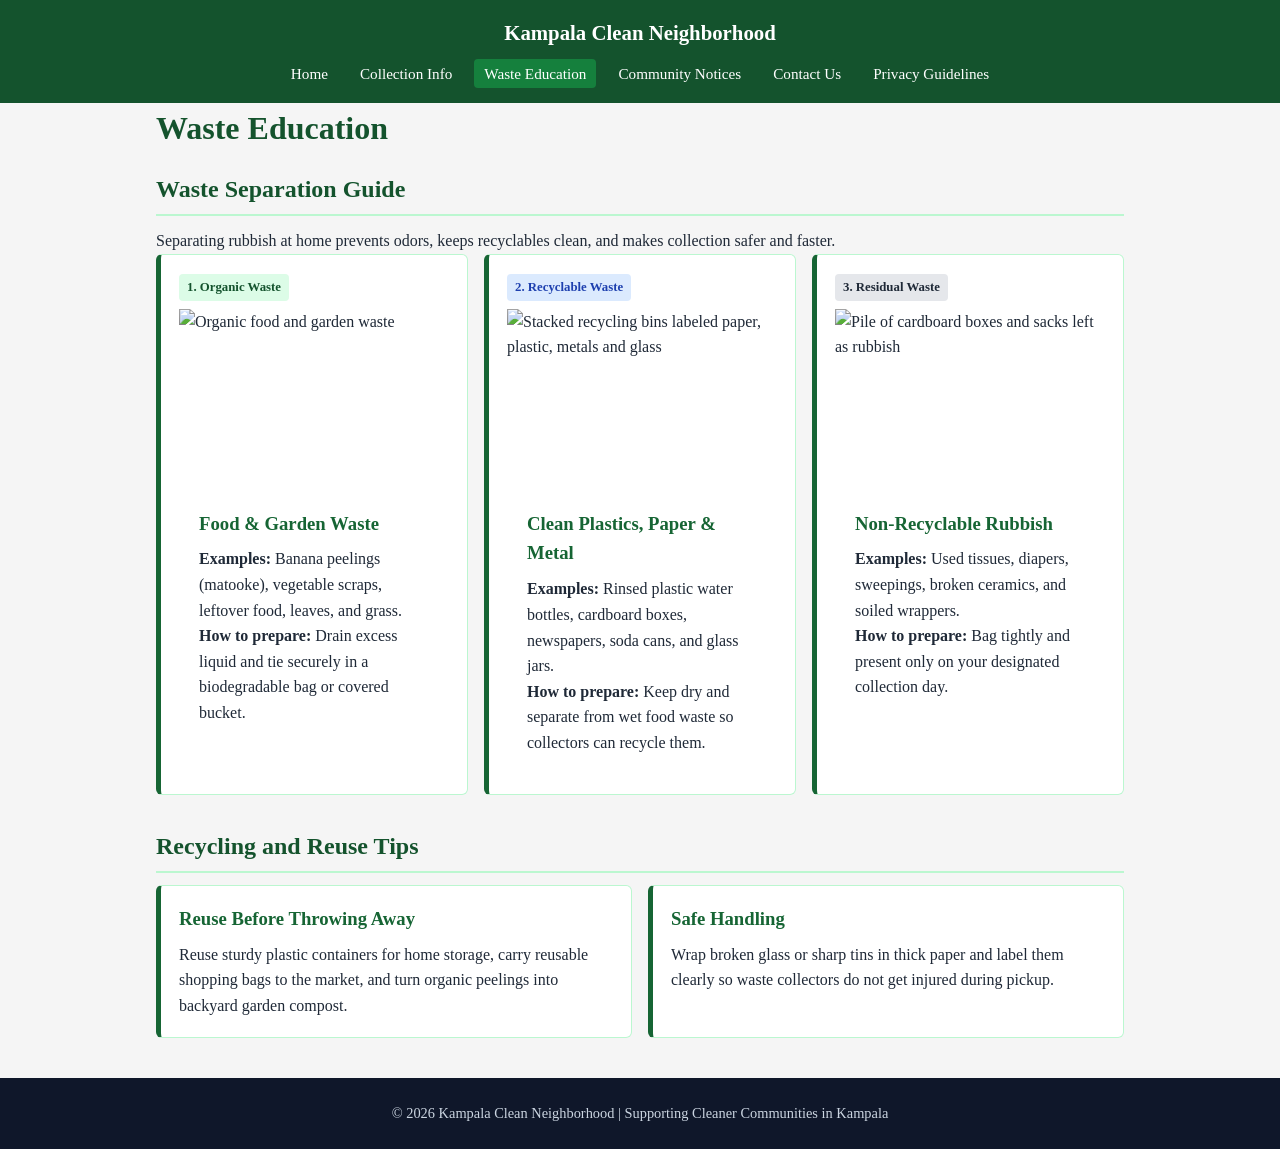
==== guide.html @ dff2bc16 "Add files via upload" ====
<!DOCTYPE html>
<html lang="en">

<head>
  <meta charset="UTF-8">
  <meta name="viewport" content="width=device-width, initial-scale=1.0">
  <meta name="description"
    content="Learn how to separate organic, recyclable and residual household waste, with reuse and safe handling tips.">
  <title>Waste Education | Kampala Clean Neighborhood</title>
  <link rel="stylesheet" href="style.css">
</head>

<body>

  <header>
    <div class="container header-flex">
      <a href="index.html" class="logo">Kampala Clean Neighborhood</a>
      <nav aria-label="Main navigation">
        <ul>
          <li><a href="index.html">Home</a></li>
          <li><a href="collection.html">Collection Info</a></li>
          <li><a href="guide.html" class="active" aria-current="page">Waste Education</a></li>
          <li><a href="notices.html">Community Notices</a></li>
          <li><a href="contacts.html">Contact Us</a></li>
          <li><a href="privacy.html">Privacy Guidelines</a></li>
        </ul>
      </nav>
    </div>
  </header>

  <main class="container">
    <h1>Waste Education</h1>
    <section>
      <h2>Waste Separation Guide</h2>
      <p>Separating rubbish at home prevents odors, keeps recyclables clean, and makes collection safer and faster.</p>

      <div class="grid">
        <article class="card-1">
          <span class="badge badge-organic">1. Organic Waste</span>
          <img src="organic.jpeg" class="card-1-img" alt="Organic food and garden waste" loading="lazy">
          <div class="card-1-text">
            <h3>Food &amp; Garden Waste</h3>
            <p><strong>Examples:</strong> Banana peelings (matooke), vegetable scraps, leftover food, leaves, and grass.
            </p>
            <p><strong>How to prepare:</strong> Drain excess liquid and tie securely in a biodegradable bag or covered
              bucket.</p>
          </div>
        </article>

        <article class="card-1">
          <span class="badge badge-recycle">2. Recyclable Waste</span>
          <img src="images/recycling-bins.jpg" class="card-1-img"
            alt="Stacked recycling bins labeled paper, plastic, metals and glass" loading="lazy">
          <div class="card-1-text">
            <h3>Clean Plastics, Paper &amp; Metal</h3>
            <p><strong>Examples:</strong> Rinsed plastic water bottles, cardboard boxes, newspapers, soda cans, and
              glass jars.</p>
            <p><strong>How to prepare:</strong> Keep dry and separate from wet food waste so collectors can recycle
              them.</p>
          </div>
        </article>

        <article class="card-1">
          <span class="badge badge-residual">3. Residual Waste</span>
          <img src="images/cardboard-rubbish-pile.jpg" class="card-1-img"
            alt="Pile of cardboard boxes and sacks left as rubbish" loading="lazy">
          <div class="card-1-text">
            <h3>Non-Recyclable Rubbish</h3>
            <p><strong>Examples:</strong> Used tissues, diapers, sweepings, broken ceramics, and soiled wrappers.</p>
            <p><strong>How to prepare:</strong> Bag tightly and present only on your designated collection day.</p>
          </div>
        </article>
      </div>
    </section>

    <section>
      <h2>Recycling and Reuse Tips</h2>
      <div class="grid">
        <article class="card">

          <h3>Reuse Before Throwing Away</h3>
          <p>Reuse sturdy plastic containers for home storage, carry reusable shopping bags to the market, and turn
            organic peelings into backyard garden compost.</p>
        </article>
        <article class="card">
          <h3>Safe Handling</h3>
          <p>Wrap broken glass or sharp tins in thick paper and label them clearly so waste collectors do not get
            injured during pickup.</p>
        </article>
      </div>
    </section>
  </main>

  <footer>
    <div class="container">
      <p>&copy; 2026 Kampala Clean Neighborhood | Supporting Cleaner Communities in Kampala</p>
    </div>
  </footer>

</body>

</html>
---- style.css ----
/* Reset and Base Styles */
* {
  box-sizing: border-box;
  margin: 0;
  padding: 0;
}

body {
  font-family: 'Times New Roman', Times, serif;
  line-height: 1.6;
  color: #1f2937;
  background-color: whitesmoke;
}

.container {
  max-width: 1000px;
  margin: 0 auto;
  padding: 0 16px;
}

/* Header & Navigation */
header {
  position: sticky;
  top: 0;
  z-index: 10;
  background-color: #14532d;
  color: whitesmoke;
  padding: 16px 0;
}

.header-flex {
  display: flex;
  flex-direction: column;
  align-items: center;
  gap: 12px;
}

.logo {
  font-size: 1.3rem;
  font-weight: bold;
  text-decoration: none;
  color: white;
}

nav ul {
  list-style: none;
  display: flex;
  flex-wrap: wrap;
  justify-content: center;
  align-items: center;
  gap: 12px;
}

nav a {
  text-decoration: none;
  padding: 6px 10px;
  border-radius: 4px;
  font-size: 0.95rem;
  color: white;
}

nav a:hover,
nav a.active {
  background-color: #15803d;
  text-decoration: none;
}

/* Notice Banner & Hero */
.notice-bar {
  background-color: #fef3c7;
  color: #92400e;
  padding: 10px 16px;
  text-align: center;
  font-size: 0.9rem;
  border-bottom: 1px solid #fde68a;
}

.hero {
  position: relative;
  background-image: linear-gradient(rgba(6, 40, 20, 0.62), rgba(6, 40, 20, 0.62)), url(kampala.jpg);
  background-size: cover;
  background-position: center;
  background-repeat: no-repeat;
  min-height: 400px;
  width: 100%;
  margin: 0;
  padding: 40px 16px;
  text-align: center;
}

.hero h1 {
  font-size: 1.9rem;
  margin-bottom: 12px;
  color: #ffffff;
  text-shadow: 0 2px 6px rgba(0, 0, 0, 0.5);
}

.hero p {
  max-width: 700px;
  margin: 0 auto 20px auto;
  color: #ffffff;
  text-shadow: 0 1px 4px rgba(0, 0, 0, 0.5);
}

/* Buttons */
.btn-group {
  display: flex;
  flex-wrap: wrap;
  justify-content: center;
  gap: 12px;
}

.btn {
  display: inline-block;
  padding: 10px 18px;
  border-radius: 5px;
  text-decoration: none;
  font-weight: bold;
  border: none;
  cursor: pointer;
  font-size: 0.95rem;
}

.btn-primary {
  background-color: #f59e0b;
  color: #111827;
}

.btn-primary:hover {
  background-color: #d97706;
}

.btn-secondary {
  background-color: #ffffff;
  color: #14532d;
}

.btn-secondary:hover {
  background-color: #e2e8f0;
}

/* Main Sections & Cards */
main {
  padding: 28px 0;
}

section {
  margin-bottom: 32px;
}

h2 {
  color: #14532d;
  margin-bottom: 12px;
  border-bottom: 2px solid #bbf7d0;
  padding-bottom: 6px;
}

h3 {
  color: #166534;
  margin-bottom: 8px;
}

.grid {
  display: grid;
  grid-template-columns: repeat(auto-fit, minmax(260px, 1fr));
  gap: 16px;
}

.card {
  background-color: #ffffff;
  color: #1f2937;
  border: 1px solid #bbf7d0;
  border-left: 5px solid #166534;
  border-radius: 6px;
  padding: 18px;
}

.card-1 {
  background-color: #ffffff;
  color: #1f2937;
  border: 1px solid #bbf7d0;
  border-left: 5px solid #166534;
  border-radius: 6px;
  padding: 18px;
}

.card-1-text {
  padding: 20px;
  text-align: left;
}

.card-1-img {
  width: 100%;
  height: 180px;
  object-fit: cover;
  display: block;
}

.card .card-1-img {
  margin-bottom: 12px;
  border-radius: 4px;
}

.banner-img {
  width: 100%;
  height: 260px;
  object-fit: cover;
  display: block;
  border-radius: 6px;
  margin: 12px 0 20px 0;
}

main h1 {
  color: #14532d;
  font-size: 2rem;
  margin-bottom: 16px;
}

.card-spaced {
  margin-bottom: 16px;
}

.grid-spaced {
  margin-bottom: 24px;
}

.spaced-top {
  margin-top: 8px;
}

/* Tables */
.table-wrap {
  overflow-x: auto;
}

caption {
  caption-side: top;
  text-align: left;
  font-weight: bold;
  color: #14532d;
  padding: 6px 0;
}

table {
  width: 100%;
  border-collapse: collapse;
  background-color: #ffffff;
  margin-top: 10px;
}

th,
td {
  border: 1px solid #cbd5e1;
  padding: 10px 12px;
  text-align: left;
}

th {
  background-color: #14532d;
  color: #ffffff;
}

tr:nth-child(even) {
  background-color: #f1f5f9;
}

/* Forms */
form {
  background-color: #ffffff;
  padding: 20px;
  border: 1px solid #e2e8f0;
  border-radius: 6px;
  max-width: 650px;
  font-weight: bold;
  margin-bottom: 5px;
}

.form-group {
  margin-bottom: 14px;
  max-width: 650px;
  margin: 0px;
  margin-left: auto;
  margin-right: auto;
}

label {
  display: block;

}

input[type="text"],
input[type="email"],
input[type="tel"],
select,
textarea {
  color: #1f2937;
  width: 100%;
  padding: 9px;
  border: 1px solid #94a3b8;
  border-radius: 4px;
  font-size: 0.95rem;
}

.helper-text {
  font-size: 0.85rem;
  color: #475569;
  margin-top: 4px;
}

/* Badges for Waste Separation */
.badge {
  display: inline-block;
  padding: 3px 8px;
  border-radius: 4px;
  font-size: 0.8rem;
  font-weight: bold;
  margin-bottom: 8px;
}

.badge-organic {
  background-color: #dcfce7;
  color: #14532d;
}

.badge-recycle {
  background-color: #dbeafe;
  color: #1e40af;
}

.badge-residual {
  background-color: #e5e7eb;
  color: #1f2937;
}

/* Links inside page content */
main a:not(.btn) {
  color: #166534;
  font-weight: bold;
}

main a:not(.btn):hover {
  color: #14532d;
}

/* Footer */
footer {
  background-color: #0f172a;
  color: #cbd5e1;
  padding: 24px 16px;
  text-align: center;
  font-size: 0.9rem;
  margin-top: 40px;
}

footer a {
  color: #86efac;
}
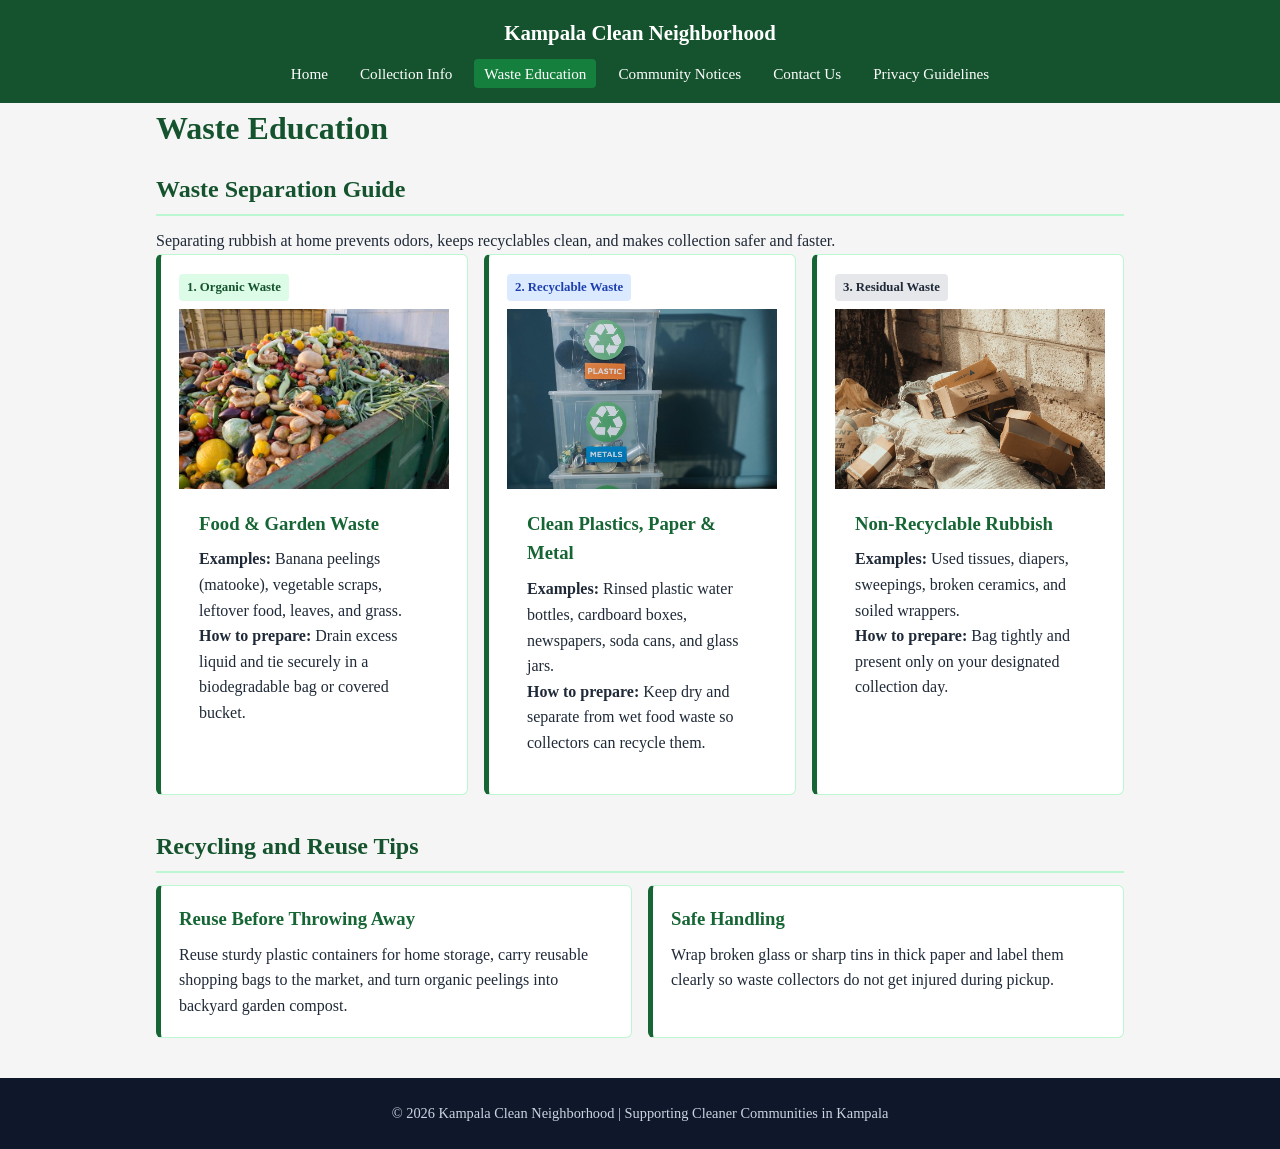
==== commit 067cc8c7: "harmonizing the images name" ====
--- a/guide.html
+++ b/guide.html
@@ -37,7 +37,7 @@
       <div class="grid">
         <article class="card-1">
           <span class="badge badge-organic">1. Organic Waste</span>
-          <img src="organic.jpeg" class="card-1-img" alt="Organic food and garden waste" loading="lazy">
+          <img src="images/organic.jpeg" class="card-1-img" alt="Organic food and garden waste" loading="lazy">
           <div class="card-1-text">
             <h3>Food &amp; Garden Waste</h3>
             <p><strong>Examples:</strong> Banana peelings (matooke), vegetable scraps, leftover food, leaves, and grass.
@@ -99,4 +99,4 @@
 
 </body>
 
-</html>+</html>
